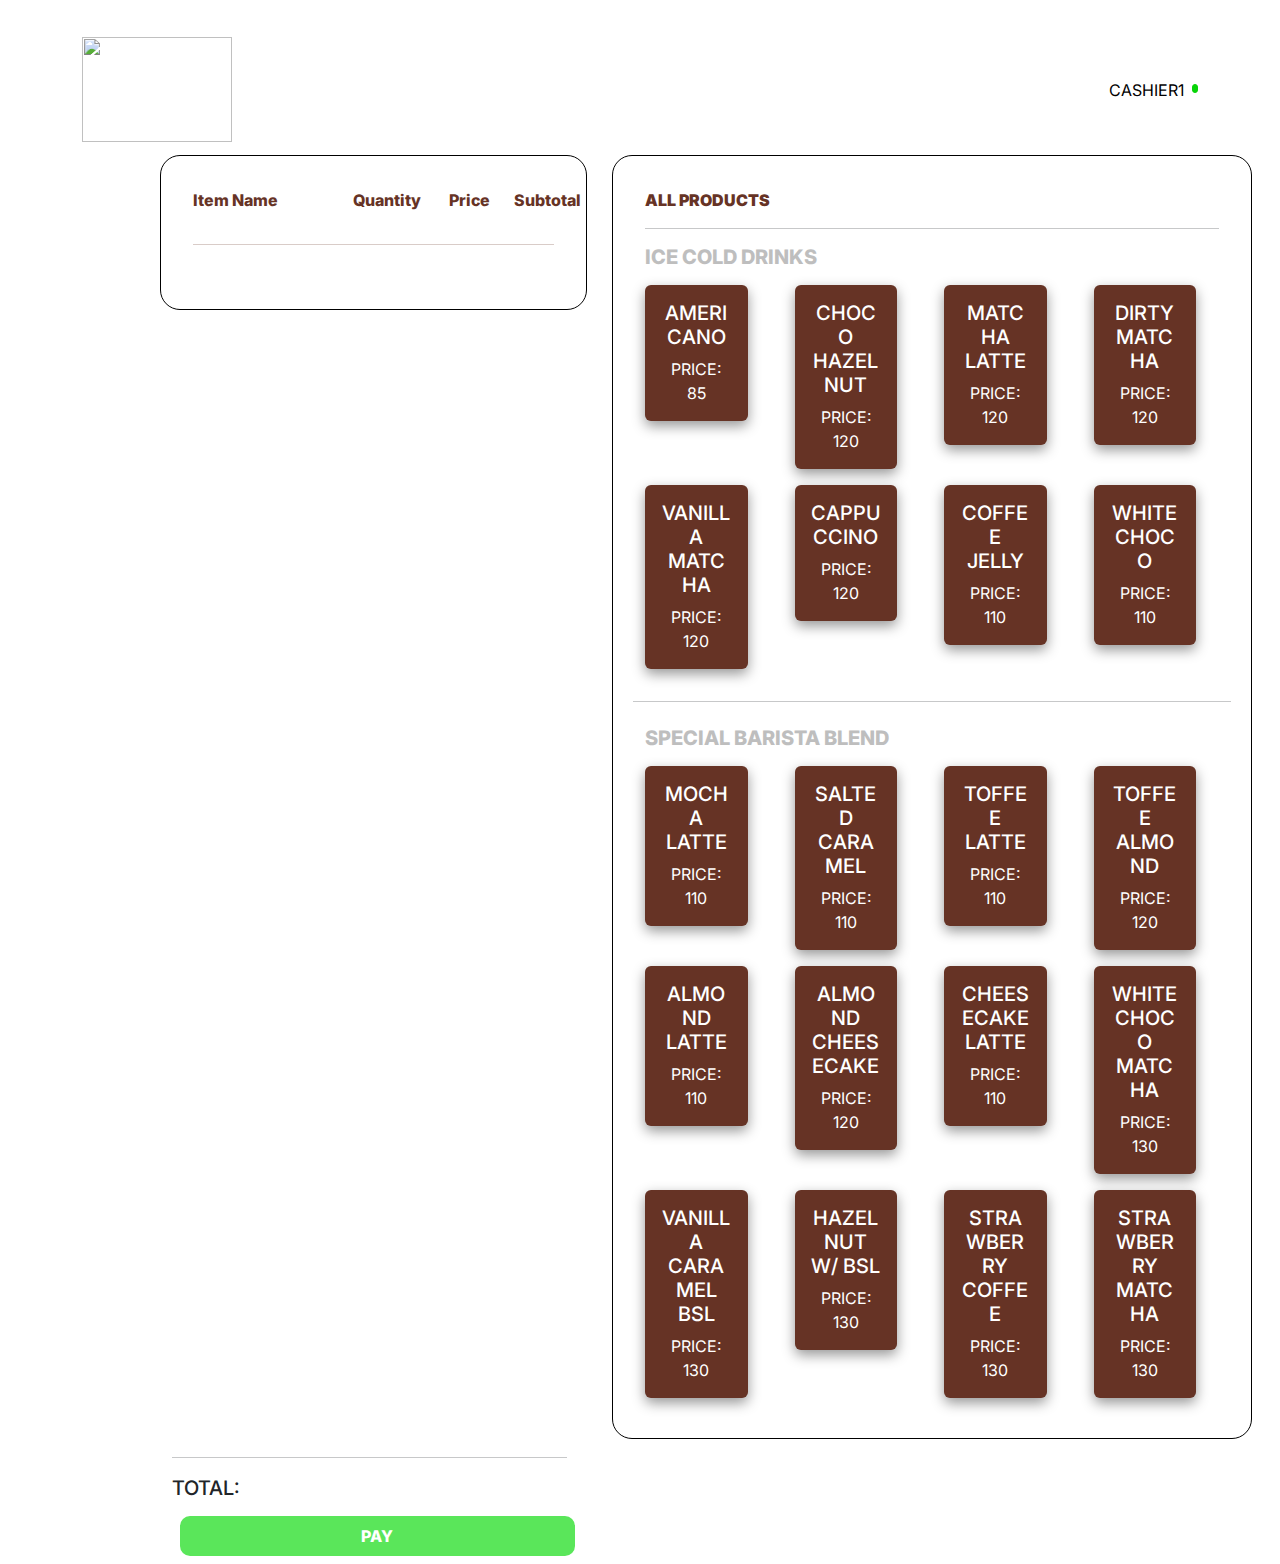
==== PoSS/index.html @ 7c0e2a8a "Initial commit" ====
<html lang="en">

<head>
    <meta charset="UTF-8" />
    <meta name="viewport" content="width=device-width, initial-scale=1.0" />
    <title>CAFE POS</title>
    <link href="https://cdn.jsdelivr.net/npm/bootstrap@5.3.3/dist/css/bootstrap.min.css" rel="stylesheet"
        integrity="sha384-QWTKZyjpPEjISv5WaRU9OFeRpok6YctnYmDr5pNlyT2bRjXh0JMhjY6hW+ALEwIH" crossorigin="anonymous" />
    <link rel="stylesheet" href="style.css" />
</head>

<body>
    <nav class="navbar navbar-expand-lg">
        <div class="container mt-4">
            <a class="navbar-brand" href="index.html">
                <img src="/PalpitateCafe/landingPage/res/transparent-logo.png" width="150" height="105" />
            </a>
            <button class="navbar-toggler" type="button" data-bs-toggle="collapse" data-bs-target="#navbarNav"
                aria-controls="navbarNav" aria-expanded="true" aria-label="Toggle navigation">
                <span class="navbar-toggler-icon"></span>
            </button>
            <div class="collapse navbar-collapse justify-content-end" id="navbarNav">
                <ul class="navbar-nav navpages">
                    <li class="nav-item">
                        <a class="nav-link active" href="#">CASHIER1</a>
                        <div class="status-circle"></div>
                    </li>
                </ul>
            </div>
        </div>
    </nav>
    <!-- POSS CONTAINER -->
    <div class="container receipt" tabindex="0"></div>
    <div class="container-fluid">
        <div class="row">
            <!-- LEFT SIDE TRAY -->
            <div class="col-lg-4 boughtItem-tray">
                <div class="row">
                    <div class="col-lg-5">
                        <p>Item Name</p>
                    </div>
                    <div class="col-lg-3">
                        <p>Quantity</p>
                    </div>
                    <div class="col-lg-2">
                        <p>Price</p>
                    </div>
                    <div class="col-lg-2">
                        <p>Subtotal</p>
                    </div>
                    
                </div>
                <hr />
                <div class="row ms-1">
                    <div class="col-lg-5 boughtItem">
                        <p></p>
                    </div>
                    <div class="col-lg-3 text-center boughtQty">
                        <p></p>
                    </div>
                    <div class="col-lg-2 boughtPrice">
                        <p></p>
                    </div>
                    <div class="col-lg-2 boughtSubtotal">
                        <p></p>
                    </div>
                </div>
            </div>

            <!-- RIGHT SIDE TRAY -->
            <div class="col-md-6 menu-tray">
                <p style="font-weight: 900; color: rgb(102, 51, 37)">ALL PRODUCTS</p>
                <hr />
                <div class="menuCards row">
                    <h5 style="font-weight: 800; color: rgb(190, 190, 190);">ICE COLD DRINKS</h5>
                    <div class="col-md-3 mt-2 mb-2">
                        <div class="card" style="width: 8vw; text-align: center" onclick="addItem('AMERICANO', 85)">
                            <div class="card-body">
                                <h5 class="card-title">AMERICANO</h5>
                                <p class="card-text">PRICE: 85</p>
                            </div>
                        </div>
                    </div>
                    <div class="col-md-3 mt-2 mb-2">
                        <div class="card" style="width: 8vw; text-align: center" onclick="addItem('CHOCO HAZELNUT', 120)">
                            <div class="card-body">
                                <h5 class="card-title">CHOCO HAZELNUT</h5>
                                <p class="card-text">PRICE: 120</p>
                            </div>
                        </div>
                    </div>
                    <div class="col-md-3 mt-2 mb-2">
                        <div class="card" style="width: 8vw; text-align: center" onclick="addItem('MATCHA LATTE', 120)">
                            <div class="card-body">
                                <h5 class="card-title">MATCHA LATTE</h5>
                                <p class="card-text">PRICE: 120</p>
                            </div>
                        </div>
                    </div>
                    <div class="col-md-3 mt-2 mb-2">
                        <div class="card" style="width: 8vw; text-align: center" onclick="addItem('DIRTY MATCHA', 120)">
                            <div class="card-body">
                                <h5 class="card-title">DIRTY MATCHA</h5>
                                <p class="card-text">PRICE: 120</p>
                            </div>
                        </div>
                    </div>
                    <div class="col-md-3 mt-2 mb-2">
                        <div class="card" style="width: 8vw; text-align: center" onclick="addItem('VANILLA MATCHA', 120)">
                            <div class="card-body">
                                <h5 class="card-title">VANILLA MATCHA</h5>
                                <p class="card-text">PRICE: 120</p>
                            </div>
                        </div>
                    </div>
                    <div class="col-md-3 mt-2 mb-2">
                        <div class="card" style="width: 8vw; text-align: center" onclick="addItem('CAPPUCCINO', 120)">
                            <div class="card-body">
                                <h5 class="card-title">CAPPUCCINO</h5>
                                <p class="card-text">PRICE: 120</p>
                            </div>
                        </div>
                    </div>
                    <div class="col-md-3 mt-2 mb-2">
                        <div class="card" style="width: 8vw; text-align: center" onclick="addItem('COFFEE JELLY', 110)">
                            <div class="card-body">
                                <h5 class="card-title">COFFEE JELLY</h5>
                                <p class="card-text">PRICE: 110</p>
                            </div>
                        </div>
                    </div>
                    <div class="col-md-3 mt-2 mb-2">
                        <div class="card" style="width: 8vw; text-align: center; " onclick="addItem('WHITE CHOCO', 110)">
                            <div class="card-body">
                                <h5 class="card-title">WHITE CHOCO</h5>
                                <p class="card-text">PRICE: 110</p>
                            </div>
                        </div>
                    </div>


                    <hr class="mt-4 mb-4">
                    <h5 style="font-weight: 800; color: rgb(190, 190, 190);">SPECIAL BARISTA BLEND</h5>
                    <div class="col-md-3 mt-2 mb-2">
                        <div class="card" style="width: 8vw; text-align: center; " onclick="addItem('MOCHA LATTE', 110)">
                            <div class="card-body">
                                <h5 class="card-title">MOCHA LATTE</h5>
                                <p class="card-text">PRICE: 110</p>
                            </div>
                        </div>
                    </div>
                    <div class="col-md-3 mt-2 mb-2">
                        <div class="card" style="width: 8vw; text-align: center; " onclick="addItem('SALTED CARAMEL', 110)">
                            <div class="card-body">
                                <h5 class="card-title">SALTED CARAMEL</h5>
                                <p class="card-text">PRICE: 110</p>
                            </div>
                        </div>
                    </div>
                    <div class="col-md-3 mt-2 mb-2">
                        <div class="card" style="width: 8vw; text-align: center; " onclick="addItem('TOFFEE LATTE', 110)">
                            <div class="card-body">
                                <h5 class="card-title">TOFFEE LATTE</h5>
                                <p class="card-text">PRICE: 110</p>
                            </div>
                        </div>
                    </div>
                    <div class="col-md-3 mt-2 mb-2">
                        <div class="card" style="width: 8vw; text-align: center; " onclick="addItem('TOFFEE ALMOND', 120)">
                            <div class="card-body">
                                <h5 class="card-title">TOFFEE ALMOND</h5>
                                <p class="card-text">PRICE: 120</p>
                            </div>
                        </div>
                    </div>
                    <div class="col-md-3 mt-2 mb-2">
                        <div class="card" style="width: 8vw; text-align: center; " onclick="addItem('ALMOND LATTE', 110)">
                            <div class="card-body">
                                <h5 class="card-title">ALMOND LATTE</h5>
                                <p class="card-text">PRICE: 110</p>
                            </div>
                        </div>
                    </div>
                    <div class="col-md-3 mt-2 mb-2">
                        <div class="card" style="width: 8vw; text-align: center; " onclick="addItem('ALMOND CHEESEAKE', 120)">
                            <div class="card-body">
                                <h5 class="card-title">ALMOND CHEESECAKE</h5>
                                <p class="card-text">PRICE: 120</p>
                            </div>
                        </div>
                    </div>
                    <div class="col-md-3 mt-2 mb-2">
                        <div class="card" style="width: 8vw; text-align: center; " onclick="addItem('CHEESECAKE LATTE', 110)">
                            <div class="card-body">
                                <h5 class="card-title">CHEESECAKE LATTE</h5>
                                <p class="card-text">PRICE: 110</p>
                            </div>
                        </div>
                    </div>
                    <div class="col-md-3 mt-2 mb-2">
                        <div class="card" style="width: 8vw; text-align: center; " onclick="addItem('WHITECHOCO MATCHA', 130)">
                            <div class="card-body">
                                <h5 class="card-title">WHITECHOCO MATCHA</h5>
                                <p class="card-text">PRICE: 130</p>
                            </div>
                        </div>
                    </div>
                    <div class="col-md-3 mt-2 mb-2">
                        <div class="card" style="width: 8vw; text-align: center; " onclick="addItem('VANILLA CARAMEL BSL', 130)">
                            <div class="card-body">
                                <h5 class="card-title">VANILLA CARAMEL BSL</h5>
                                <p class="card-text">PRICE: 130</p>
                            </div>
                        </div>
                    </div>
                    <div class="col-md-3 mt-2 mb-2">
                        <div class="card" style="width: 8vw; text-align: center; " onclick="addItem('HAZELNUT W/ BSL', 130)">
                            <div class="card-body">
                                <h5 class="card-title">HAZELNUT W/ BSL</h5>
                                <p class="card-text">PRICE: 130</p>
                            </div>
                        </div>
                    </div>
                    <div class="col-md-3 mt-2 mb-2">
                        <div class="card" style="width: 8vw; text-align: center; " onclick="addItem('STRAWBERRY COFFEE', 130)">
                            <div class="card-body">
                                <h5 class="card-title">STRAWBERRY COFFEE</h5>
                                <p class="card-text">PRICE: 130</p>
                            </div>
                        </div>
                    </div>
                    <div class="col-md-3 mt-2 mb-2">
                        <div class="card" style="width: 8vw; text-align: center; " onclick="addItem('STRAWBERRY MATCHA', 130)">
                            <div class="card-body">
                                <h5 class="card-title">STRAWBERRY MATCHA</h5>
                                <p class="card-text">PRICE: 130</p>
                            </div>
                        </div>
                    </div>

                    



                </div>
            </div>

            <div class="row">
                <div class="col-md-4">
                    <hr style="margin: 2vh 0 2vh 0" />
                    <h5 class="orderTotal">TOTAL: </h5>
                    <button class="paymentButton" onclick="displayReceipt()">PAY</button>
                </div>
            </div>
        </div>
        

        <script src="https://cdn.jsdelivr.net/npm/bootstrap@5.3.3/dist/js/bootstrap.bundle.min.js"
            integrity="sha384-YvpcrYf0tY3lHB60NNkmXc5s9fDVZLESaAA55NDzOxhy9GkcIdslK1eN7N6jIeHz"
            crossorigin="anonymous"></script>
        <script src="script.js"></script>
</body>

</html>
---- PoSS/style.css ----
@import url('https://fonts.googleapis.com/css2?family=Anton&family=Bebas+Neue&family=Inter:wght@100;200;300;400;600;700;800;900&display=swap');

body{
    font-family: 'Inter', Tahoma, Geneva, Verdana, sans-serif !important;
    overflow-x: hidden;
}
.nav-item{
    display: flex;
    flex-wrap: nowrap;
}
.status-circle{
    width: .5vw;
    height: 1vh;
    border: 1px solid rgb(8, 212, 8);
    border-radius: 40px;
    background-color: rgb(8, 212, 8);
    margin-top: 1.6vh;
}
.container-fluid{
    margin: 0 0 0 10em;
}

/* left side */
.bought-item-row {
    position: relative;
}
.boughtItem-tray{
    border: 1px solid black;
    border-radius: 20px;
    padding: 2em;
    height: 100%;
    font-weight: 800;
    color: rgb(102, 51, 37);

    
}
.boughtQty{
    max-width: 4.5vw;
    margin: 0 1.8vw 0 0;
}
.paymentButton{
    width: 100%;
    height: auto;
    margin: 2%;
    padding: 2%;
    border: none;
    border-radius: 10px;
    background-color: rgb(90, 230, 90);
    color: white;
    font-weight: 800;
}
.paymentButton:hover{
    background-color: rgb(70, 175, 70);
}
/* RIGHT SIDE */
.menu-tray{
    border: 1px solid black;
    border-radius: 20px;
    padding: 2em;
    max-height: 100%;
    width: 50%;
    margin: 0 0 0 2vw;
}
.card{
    box-shadow: 0px 5px 13px 0px rgba(0,0,0,0.41);
    -webkit-box-shadow: 0px 5px 13px 0px rgba(0,0,0,0.41);
    -moz-box-shadow: 0px 5px 13px 0px rgba(0,0,0,0.41);
    border: none;
    background-color: rgb(102, 51, 37);
    color: white;
}
.accordion-button {
    color: rgb(102, 51, 37) !important;
    font-weight: 800;
    border-radius: 10px !important;
    
}
.accordion-button::after{
    background-color: none;
}
.accordion-button:not(.collapsed){
    background-color: rgb(102, 51, 37) !important;
    color: white !important;
}
.accordion-item{
    border: 1px solid black;
    border-radius: 10px !important;
    margin: 1vh 0 1vh 0;
}
.menuBtn-Modal{
    display: inline-block;
    width: 8vw;
    margin: .4em;
}
.btn-primary{
    background-color: rgb(165, 79, 53) !important;
    color: white !important;
    border: none;
}
.btn-primary:hover{
    background-color: rgb(102, 51, 37) !important;
}
.menuCards{
    display: flex;
    
    
}
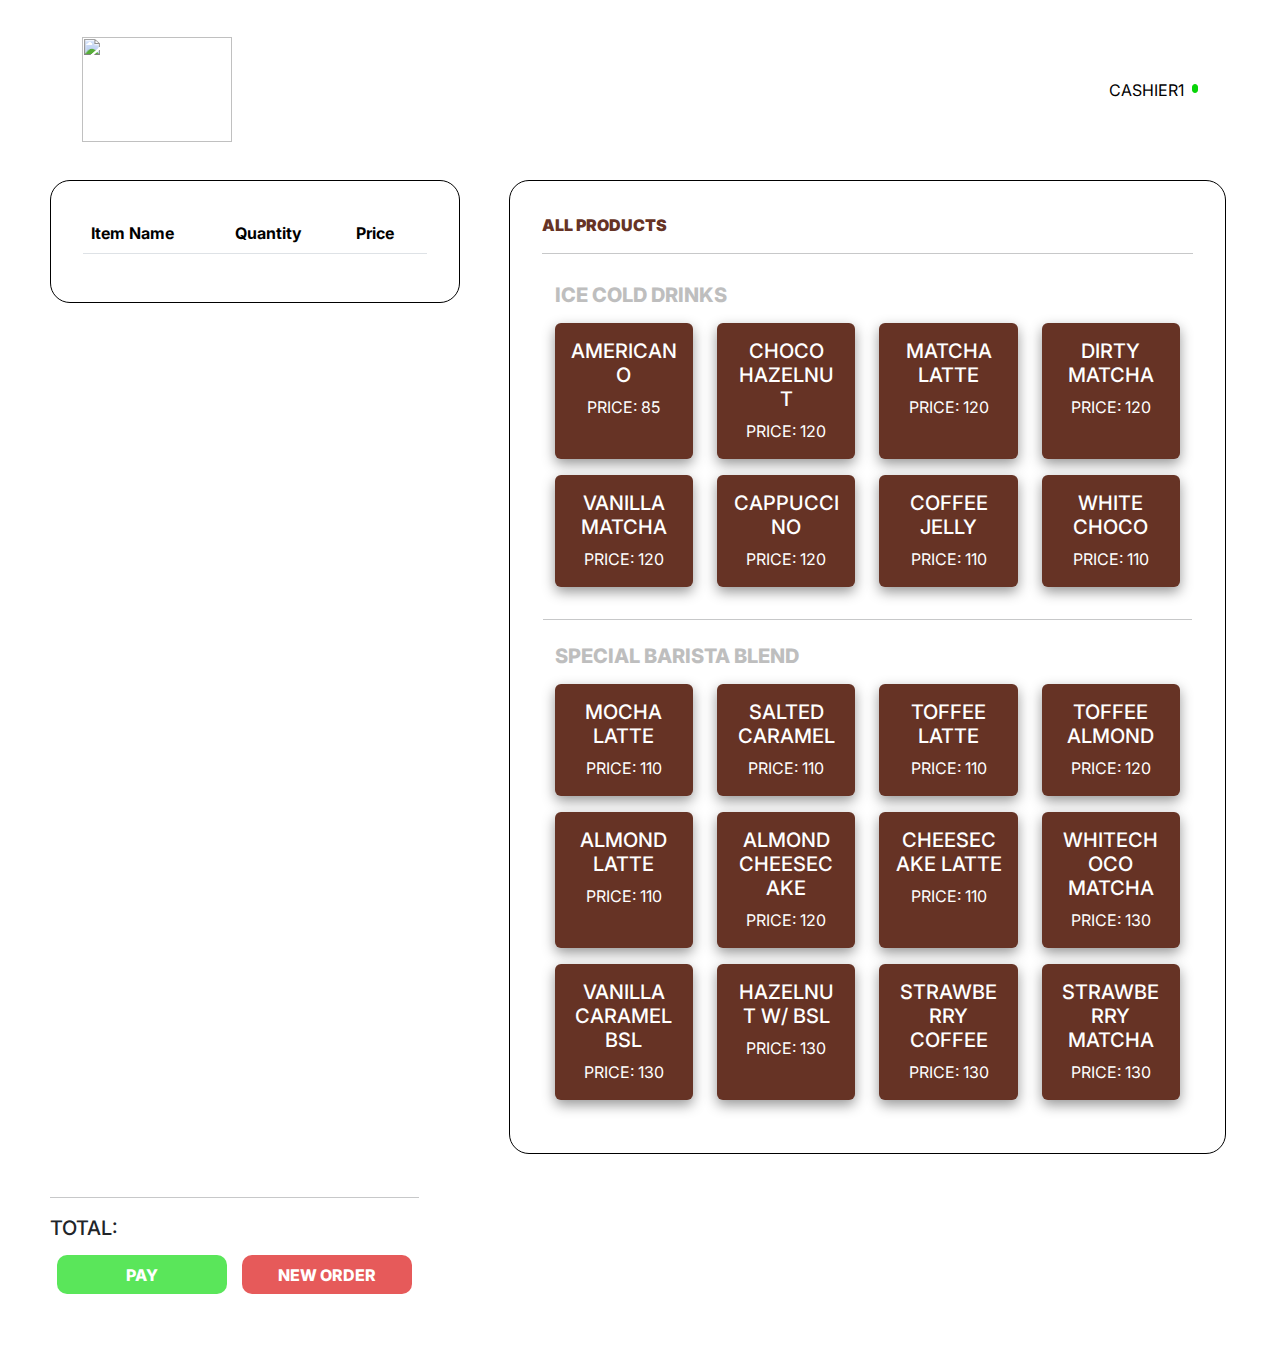
==== commit d1445342: "added new features, responsive design for mobile phone (portrait only), new overall alignment fix" ====
--- a/PoSS/index.html
+++ b/PoSS/index.html
@@ -1,3 +1,4 @@
+<!DOCTYPE html>
 <html lang="en">
 
 <head>
@@ -15,11 +16,8 @@
             <a class="navbar-brand" href="index.html">
                 <img src="/PalpitateCafe/landingPage/res/transparent-logo.png" width="150" height="105" />
             </a>
-            <button class="navbar-toggler" type="button" data-bs-toggle="collapse" data-bs-target="#navbarNav"
-                aria-controls="navbarNav" aria-expanded="true" aria-label="Toggle navigation">
-                <span class="navbar-toggler-icon"></span>
-            </button>
-            <div class="collapse navbar-collapse justify-content-end" id="navbarNav">
+    
+            <div class="justify-content-end" id="navbarNav">
                 <ul class="navbar-nav navpages">
                     <li class="nav-item">
                         <a class="nav-link active" href="#">CASHIER1</a>
@@ -34,47 +32,29 @@
     <div class="container-fluid">
         <div class="row">
             <!-- LEFT SIDE TRAY -->
-            <div class="col-lg-4 boughtItem-tray">
-                <div class="row">
-                    <div class="col-lg-5">
-                        <p>Item Name</p>
-                    </div>
-                    <div class="col-lg-3">
-                        <p>Quantity</p>
-                    </div>
-                    <div class="col-lg-2">
-                        <p>Price</p>
-                    </div>
-                    <div class="col-lg-2">
-                        <p>Subtotal</p>
-                    </div>
-                    
-                </div>
-                <hr />
-                <div class="row ms-1">
-                    <div class="col-lg-5 boughtItem">
-                        <p></p>
-                    </div>
-                    <div class="col-lg-3 text-center boughtQty">
-                        <p></p>
-                    </div>
-                    <div class="col-lg-2 boughtPrice">
-                        <p></p>
-                    </div>
-                    <div class="col-lg-2 boughtSubtotal">
-                        <p></p>
-                    </div>
-                </div>
+            <div class="col-md-4 boughtItem-tray">
+                <table class="table">
+                    <thead>
+                        <tr>
+                            <th scope="col">Item Name</th>
+                            <th scope="col">Quantity</th>
+                            <th scope="col">Price</th>
+                        </tr>
+                    </thead>
+                    <tbody>
+                        
+                    </tbody>
+                </table>
             </div>
 
             <!-- RIGHT SIDE TRAY -->
-            <div class="col-md-6 menu-tray">
+            <div class="col-7 menu-tray">
                 <p style="font-weight: 900; color: rgb(102, 51, 37)">ALL PRODUCTS</p>
                 <hr />
                 <div class="menuCards row">
                     <h5 style="font-weight: 800; color: rgb(190, 190, 190);">ICE COLD DRINKS</h5>
                     <div class="col-md-3 mt-2 mb-2">
-                        <div class="card" style="width: 8vw; text-align: center" onclick="addItem('AMERICANO', 85)">
+                        <div class="card" onclick="addItem('AMERICANO', 85)">
                             <div class="card-body">
                                 <h5 class="card-title">AMERICANO</h5>
                                 <p class="card-text">PRICE: 85</p>
@@ -82,7 +62,7 @@
                         </div>
                     </div>
                     <div class="col-md-3 mt-2 mb-2">
-                        <div class="card" style="width: 8vw; text-align: center" onclick="addItem('CHOCO HAZELNUT', 120)">
+                        <div class="card" style="width: auto; text-align: center" onclick="addItem('CHOCO HAZELNUT', 120)">
                             <div class="card-body">
                                 <h5 class="card-title">CHOCO HAZELNUT</h5>
                                 <p class="card-text">PRICE: 120</p>
@@ -90,7 +70,7 @@
                         </div>
                     </div>
                     <div class="col-md-3 mt-2 mb-2">
-                        <div class="card" style="width: 8vw; text-align: center" onclick="addItem('MATCHA LATTE', 120)">
+                        <div class="card" style="width: auto; text-align: center" onclick="addItem('MATCHA LATTE', 120)">
                             <div class="card-body">
                                 <h5 class="card-title">MATCHA LATTE</h5>
                                 <p class="card-text">PRICE: 120</p>
@@ -98,7 +78,7 @@
                         </div>
                     </div>
                     <div class="col-md-3 mt-2 mb-2">
-                        <div class="card" style="width: 8vw; text-align: center" onclick="addItem('DIRTY MATCHA', 120)">
+                        <div class="card" style="width: auto; text-align: center" onclick="addItem('DIRTY MATCHA', 120)">
                             <div class="card-body">
                                 <h5 class="card-title">DIRTY MATCHA</h5>
                                 <p class="card-text">PRICE: 120</p>
@@ -106,7 +86,7 @@
                         </div>
                     </div>
                     <div class="col-md-3 mt-2 mb-2">
-                        <div class="card" style="width: 8vw; text-align: center" onclick="addItem('VANILLA MATCHA', 120)">
+                        <div class="card" style="width: auto; text-align: center" onclick="addItem('VANILLA MATCHA', 120)">
                             <div class="card-body">
                                 <h5 class="card-title">VANILLA MATCHA</h5>
                                 <p class="card-text">PRICE: 120</p>
@@ -114,7 +94,7 @@
                         </div>
                     </div>
                     <div class="col-md-3 mt-2 mb-2">
-                        <div class="card" style="width: 8vw; text-align: center" onclick="addItem('CAPPUCCINO', 120)">
+                        <div class="card" style="width: auto; text-align: center" onclick="addItem('CAPPUCCINO', 120)">
                             <div class="card-body">
                                 <h5 class="card-title">CAPPUCCINO</h5>
                                 <p class="card-text">PRICE: 120</p>
@@ -122,7 +102,7 @@
                         </div>
                     </div>
                     <div class="col-md-3 mt-2 mb-2">
-                        <div class="card" style="width: 8vw; text-align: center" onclick="addItem('COFFEE JELLY', 110)">
+                        <div class="card" style="width: auto; text-align: center" onclick="addItem('COFFEE JELLY', 110)">
                             <div class="card-body">
                                 <h5 class="card-title">COFFEE JELLY</h5>
                                 <p class="card-text">PRICE: 110</p>
@@ -130,7 +110,7 @@
                         </div>
                     </div>
                     <div class="col-md-3 mt-2 mb-2">
-                        <div class="card" style="width: 8vw; text-align: center; " onclick="addItem('WHITE CHOCO', 110)">
+                        <div class="card" style="width: auto; text-align: center; " onclick="addItem('WHITE CHOCO', 110)">
                             <div class="card-body">
                                 <h5 class="card-title">WHITE CHOCO</h5>
                                 <p class="card-text">PRICE: 110</p>
@@ -142,7 +122,7 @@
                     <hr class="mt-4 mb-4">
                     <h5 style="font-weight: 800; color: rgb(190, 190, 190);">SPECIAL BARISTA BLEND</h5>
                     <div class="col-md-3 mt-2 mb-2">
-                        <div class="card" style="width: 8vw; text-align: center; " onclick="addItem('MOCHA LATTE', 110)">
+                        <div class="card" style="width: auto; text-align: center; " onclick="addItem('MOCHA LATTE', 110)">
                             <div class="card-body">
                                 <h5 class="card-title">MOCHA LATTE</h5>
                                 <p class="card-text">PRICE: 110</p>
@@ -150,7 +130,7 @@
                         </div>
                     </div>
                     <div class="col-md-3 mt-2 mb-2">
-                        <div class="card" style="width: 8vw; text-align: center; " onclick="addItem('SALTED CARAMEL', 110)">
+                        <div class="card" style="width: auto; text-align: center; " onclick="addItem('SALTED CARAMEL', 110)">
                             <div class="card-body">
                                 <h5 class="card-title">SALTED CARAMEL</h5>
                                 <p class="card-text">PRICE: 110</p>
@@ -158,7 +138,7 @@
                         </div>
                     </div>
                     <div class="col-md-3 mt-2 mb-2">
-                        <div class="card" style="width: 8vw; text-align: center; " onclick="addItem('TOFFEE LATTE', 110)">
+                        <div class="card" style="width: auto; text-align: center; " onclick="addItem('TOFFEE LATTE', 110)">
                             <div class="card-body">
                                 <h5 class="card-title">TOFFEE LATTE</h5>
                                 <p class="card-text">PRICE: 110</p>
@@ -166,7 +146,7 @@
                         </div>
                     </div>
                     <div class="col-md-3 mt-2 mb-2">
-                        <div class="card" style="width: 8vw; text-align: center; " onclick="addItem('TOFFEE ALMOND', 120)">
+                        <div class="card" style="width: auto; text-align: center; " onclick="addItem('TOFFEE ALMOND', 120)">
                             <div class="card-body">
                                 <h5 class="card-title">TOFFEE ALMOND</h5>
                                 <p class="card-text">PRICE: 120</p>
@@ -174,7 +154,7 @@
                         </div>
                     </div>
                     <div class="col-md-3 mt-2 mb-2">
-                        <div class="card" style="width: 8vw; text-align: center; " onclick="addItem('ALMOND LATTE', 110)">
+                        <div class="card" style="width: auto; text-align: center; " onclick="addItem('ALMOND LATTE', 110)">
                             <div class="card-body">
                                 <h5 class="card-title">ALMOND LATTE</h5>
                                 <p class="card-text">PRICE: 110</p>
@@ -182,7 +162,7 @@
                         </div>
                     </div>
                     <div class="col-md-3 mt-2 mb-2">
-                        <div class="card" style="width: 8vw; text-align: center; " onclick="addItem('ALMOND CHEESEAKE', 120)">
+                        <div class="card" style="width: auto; text-align: center; " onclick="addItem('ALMOND CHEESEAKE', 120)">
                             <div class="card-body">
                                 <h5 class="card-title">ALMOND CHEESECAKE</h5>
                                 <p class="card-text">PRICE: 120</p>
@@ -190,7 +170,7 @@
                         </div>
                     </div>
                     <div class="col-md-3 mt-2 mb-2">
-                        <div class="card" style="width: 8vw; text-align: center; " onclick="addItem('CHEESECAKE LATTE', 110)">
+                        <div class="card" style="width: auto; text-align: center; " onclick="addItem('CHEESECAKE LATTE', 110)">
                             <div class="card-body">
                                 <h5 class="card-title">CHEESECAKE LATTE</h5>
                                 <p class="card-text">PRICE: 110</p>
@@ -198,7 +178,7 @@
                         </div>
                     </div>
                     <div class="col-md-3 mt-2 mb-2">
-                        <div class="card" style="width: 8vw; text-align: center; " onclick="addItem('WHITECHOCO MATCHA', 130)">
+                        <div class="card" style="width: auto; text-align: center; " onclick="addItem('WHITECHOCO MATCHA', 130)">
                             <div class="card-body">
                                 <h5 class="card-title">WHITECHOCO MATCHA</h5>
                                 <p class="card-text">PRICE: 130</p>
@@ -206,7 +186,7 @@
                         </div>
                     </div>
                     <div class="col-md-3 mt-2 mb-2">
-                        <div class="card" style="width: 8vw; text-align: center; " onclick="addItem('VANILLA CARAMEL BSL', 130)">
+                        <div class="card" style="width: auto; text-align: center; " onclick="addItem('VANILLA CARAMEL BSL', 130)">
                             <div class="card-body">
                                 <h5 class="card-title">VANILLA CARAMEL BSL</h5>
                                 <p class="card-text">PRICE: 130</p>
@@ -214,7 +194,7 @@
                         </div>
                     </div>
                     <div class="col-md-3 mt-2 mb-2">
-                        <div class="card" style="width: 8vw; text-align: center; " onclick="addItem('HAZELNUT W/ BSL', 130)">
+                        <div class="card" style="width: auto; text-align: center; " onclick="addItem('HAZELNUT W/ BSL', 130)">
                             <div class="card-body">
                                 <h5 class="card-title">HAZELNUT W/ BSL</h5>
                                 <p class="card-text">PRICE: 130</p>
@@ -222,7 +202,7 @@
                         </div>
                     </div>
                     <div class="col-md-3 mt-2 mb-2">
-                        <div class="card" style="width: 8vw; text-align: center; " onclick="addItem('STRAWBERRY COFFEE', 130)">
+                        <div class="card" style="width: auto; text-align: center; " onclick="addItem('STRAWBERRY COFFEE', 130)">
                             <div class="card-body">
                                 <h5 class="card-title">STRAWBERRY COFFEE</h5>
                                 <p class="card-text">PRICE: 130</p>
@@ -230,7 +210,7 @@
                         </div>
                     </div>
                     <div class="col-md-3 mt-2 mb-2">
-                        <div class="card" style="width: 8vw; text-align: center; " onclick="addItem('STRAWBERRY MATCHA', 130)">
+                        <div class="card" style="width: auto; height: 100%; text-align: center; " onclick="addItem('STRAWBERRY MATCHA', 130)">
                             <div class="card-body">
                                 <h5 class="card-title">STRAWBERRY MATCHA</h5>
                                 <p class="card-text">PRICE: 130</p>
@@ -249,16 +229,19 @@
                 <div class="col-md-4">
                     <hr style="margin: 2vh 0 2vh 0" />
                     <h5 class="orderTotal">TOTAL: </h5>
-                    <button class="paymentButton" onclick="displayReceipt()">PAY</button>
+                    <div class="transactionBtn">
+                        <button class="paymentButton" onclick="displayReceipt()">PAY</button>
+                        <button class="newOrderButton" onclick="newOrder()">NEW ORDER</button>
+                    </div>
                 </div>
             </div>
         </div>
-        
-
-        <script src="https://cdn.jsdelivr.net/npm/bootstrap@5.3.3/dist/js/bootstrap.bundle.min.js"
-            integrity="sha384-YvpcrYf0tY3lHB60NNkmXc5s9fDVZLESaAA55NDzOxhy9GkcIdslK1eN7N6jIeHz"
-            crossorigin="anonymous"></script>
-        <script src="script.js"></script>
+    </div>
+
+    <script src="https://cdn.jsdelivr.net/npm/bootstrap@5.3.3/dist/js/bootstrap.bundle.min.js"
+        integrity="sha384-YvpcrYf0tY3lHB60NNkmXc5s9fDVZLESaAA55NDzOxhy9GkcIdslK1eN7N6jIeHz"
+        crossorigin="anonymous"></script>
+    <script src="script.js"></script>
 </body>
 
-</html>+</html>
--- a/PoSS/style.css
+++ b/PoSS/style.css
@@ -16,8 +16,9 @@
     background-color: rgb(8, 212, 8);
     margin-top: 1.6vh;
 }
-.container-fluid{
-    margin: 0 0 0 10em;
+.row{
+    padding: 2%;
+    
 }
 
 /* left side */
@@ -31,6 +32,7 @@
     height: 100%;
     font-weight: 800;
     color: rgb(102, 51, 37);
+    margin: 0 4% 0 2%;
 
     
 }
@@ -38,14 +40,28 @@
     max-width: 4.5vw;
     margin: 0 1.8vw 0 0;
 }
+.transactionBtn{
+    display: flex;
+}
 .paymentButton{
-    width: 100%;
+    width: 50%;
     height: auto;
     margin: 2%;
     padding: 2%;
     border: none;
     border-radius: 10px;
     background-color: rgb(90, 230, 90);
+    color: white;
+    font-weight: 800;
+}
+.newOrderButton{
+    width: 50%;
+    height: auto;
+    margin: 2%;
+    padding: 2%;
+    border: none;
+    border-radius: 10px;
+    background-color: rgb(230, 90, 90);
     color: white;
     font-weight: 800;
 }
@@ -58,8 +74,7 @@
     border-radius: 20px;
     padding: 2em;
     max-height: 100%;
-    width: 50%;
-    margin: 0 0 0 2vw;
+    
 }
 .card{
     box-shadow: 0px 5px 13px 0px rgba(0,0,0,0.41);
@@ -68,6 +83,10 @@
     border: none;
     background-color: rgb(102, 51, 37);
     color: white;
+    width: auto; 
+    height: 100%; 
+    text-align: center;
+    
 }
 .accordion-button {
     color: rgb(102, 51, 37) !important;
@@ -101,7 +120,30 @@
     background-color: rgb(102, 51, 37) !important;
 }
 .menuCards{
-    display: flex;
+    position: relative;
+    /* display: flex; */
     
     
+}
+
+@media (max-width:360px){
+    .menu-tray{
+        margin: 4% 0 0 0;
+    }
+    .col-7{
+       flex: 0 0 auto;
+       width: auto;
+    }
+    .boughtItem-tray{
+        margin: 0%;
+    }
+    .status-circle{
+        width: 2vw;
+        height: 1vh;
+        border: 1px solid rgb(8, 212, 8);
+        border-radius: 40px;
+        background-color: rgb(8, 212, 8);
+        margin-top: 2.3vh;
+        margin-left: .7vh;
+    }
 }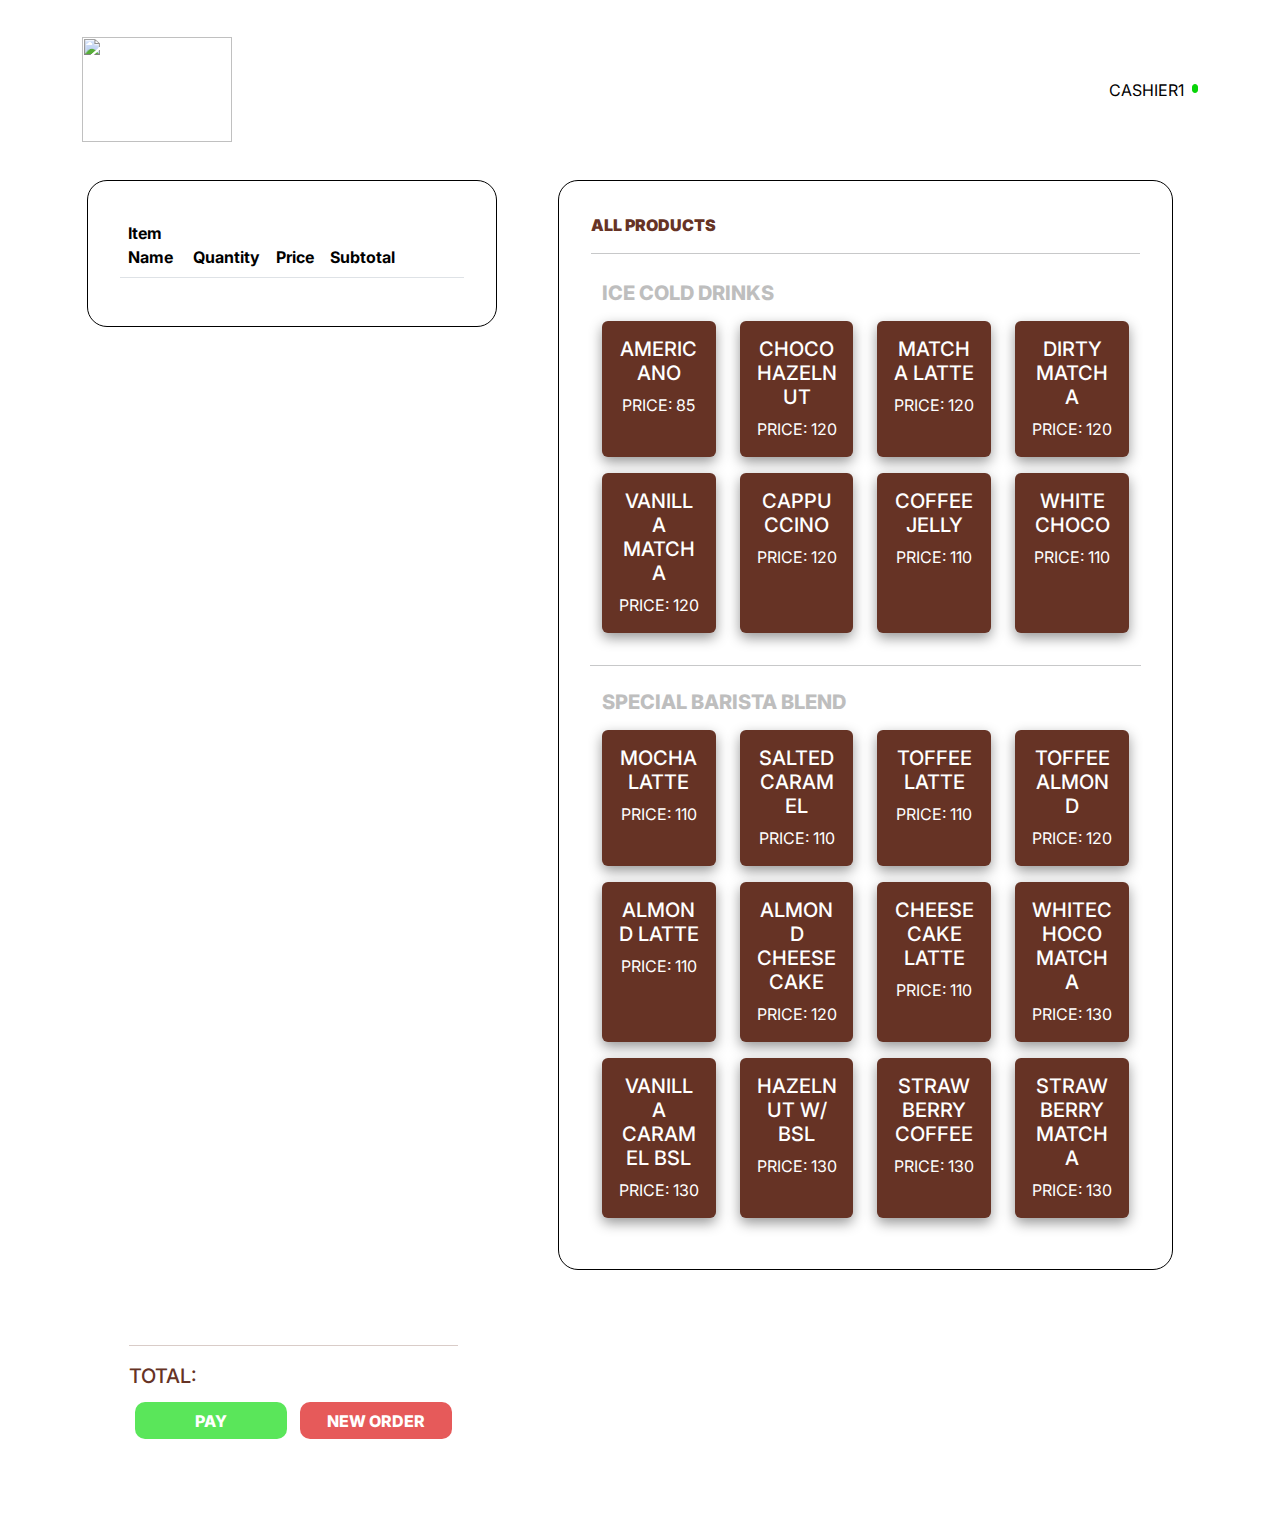
==== commit c2857990: "modify features" ====
--- a/PoSS/index.html
+++ b/PoSS/index.html
@@ -39,6 +39,9 @@
                             <th scope="col">Item Name</th>
                             <th scope="col">Quantity</th>
                             <th scope="col">Price</th>
+                            <th scope="col">Subtotal</th>
+                            <th style="color: transparent;" scope="col">.........</th>
+                           
                         </tr>
                     </thead>
                     <tbody>
@@ -48,7 +51,7 @@
             </div>
 
             <!-- RIGHT SIDE TRAY -->
-            <div class="col-7 menu-tray">
+            <div class="col-6 menu-tray">
                 <p style="font-weight: 900; color: rgb(102, 51, 37)">ALL PRODUCTS</p>
                 <hr />
                 <div class="menuCards row">
@@ -226,8 +229,8 @@
             </div>
 
             <div class="row">
-                <div class="col-md-4">
-                    <hr style="margin: 2vh 0 2vh 0" />
+                <div class="col-md-4 boughtItem-tray border-0">
+                    <hr style="margin: 2vh 0 2vh " />
                     <h5 class="orderTotal">TOTAL: </h5>
                     <div class="transactionBtn">
                         <button class="paymentButton" onclick="displayReceipt()">PAY</button>
--- a/PoSS/style.css
+++ b/PoSS/style.css
@@ -22,9 +22,7 @@
 }
 
 /* left side */
-.bought-item-row {
-    position: relative;
-}
+
 .boughtItem-tray{
     border: 1px solid black;
     border-radius: 20px;
@@ -32,7 +30,7 @@
     height: 100%;
     font-weight: 800;
     color: rgb(102, 51, 37);
-    margin: 0 4% 0 2%;
+    margin: 0 0 0 5%;
 
     
 }
@@ -68,12 +66,24 @@
 .paymentButton:hover{
     background-color: rgb(70, 175, 70);
 }
+.deleteBtn{
+    border: none;
+    background-color: rgb(214, 45, 45);
+    border-radius: 12px;
+    color: white;
+    font-weight: 600;
+    padding: 9%;
+    width: auto;
+    height: 100%;
+}
 /* RIGHT SIDE */
 .menu-tray{
     border: 1px solid black;
     border-radius: 20px;
     padding: 2em;
     max-height: 100%;
+    margin: 0 0 0 5%;
+    
     
 }
 .card{
@@ -119,24 +129,35 @@
 .btn-primary:hover{
     background-color: rgb(102, 51, 37) !important;
 }
-.menuCards{
-    position: relative;
-    /* display: flex; */
-    
+
+th{
     
 }
 
-@media (max-width:360px){
+@media (max-width:512px){
     .menu-tray{
         margin: 4% 0 0 0;
     }
-    .col-7{
+    .col-6{
        flex: 0 0 auto;
        width: auto;
     }
-    .boughtItem-tray{
-        margin: 0%;
+    .boughtItem-tray {
+        overflow-x: auto;
+        max-width: auto;
+        margin-bottom: 20px;
+        margin: 0px 0px 0px 0;
     }
+
+    .boughtItem-tray table {
+        width: 100%;
+    }
+
+    .boughtItem-tray table th,
+    .boughtItem-tray table td {
+        white-space: nowrap;
+    }
+
     .status-circle{
         width: 2vw;
         height: 1vh;
